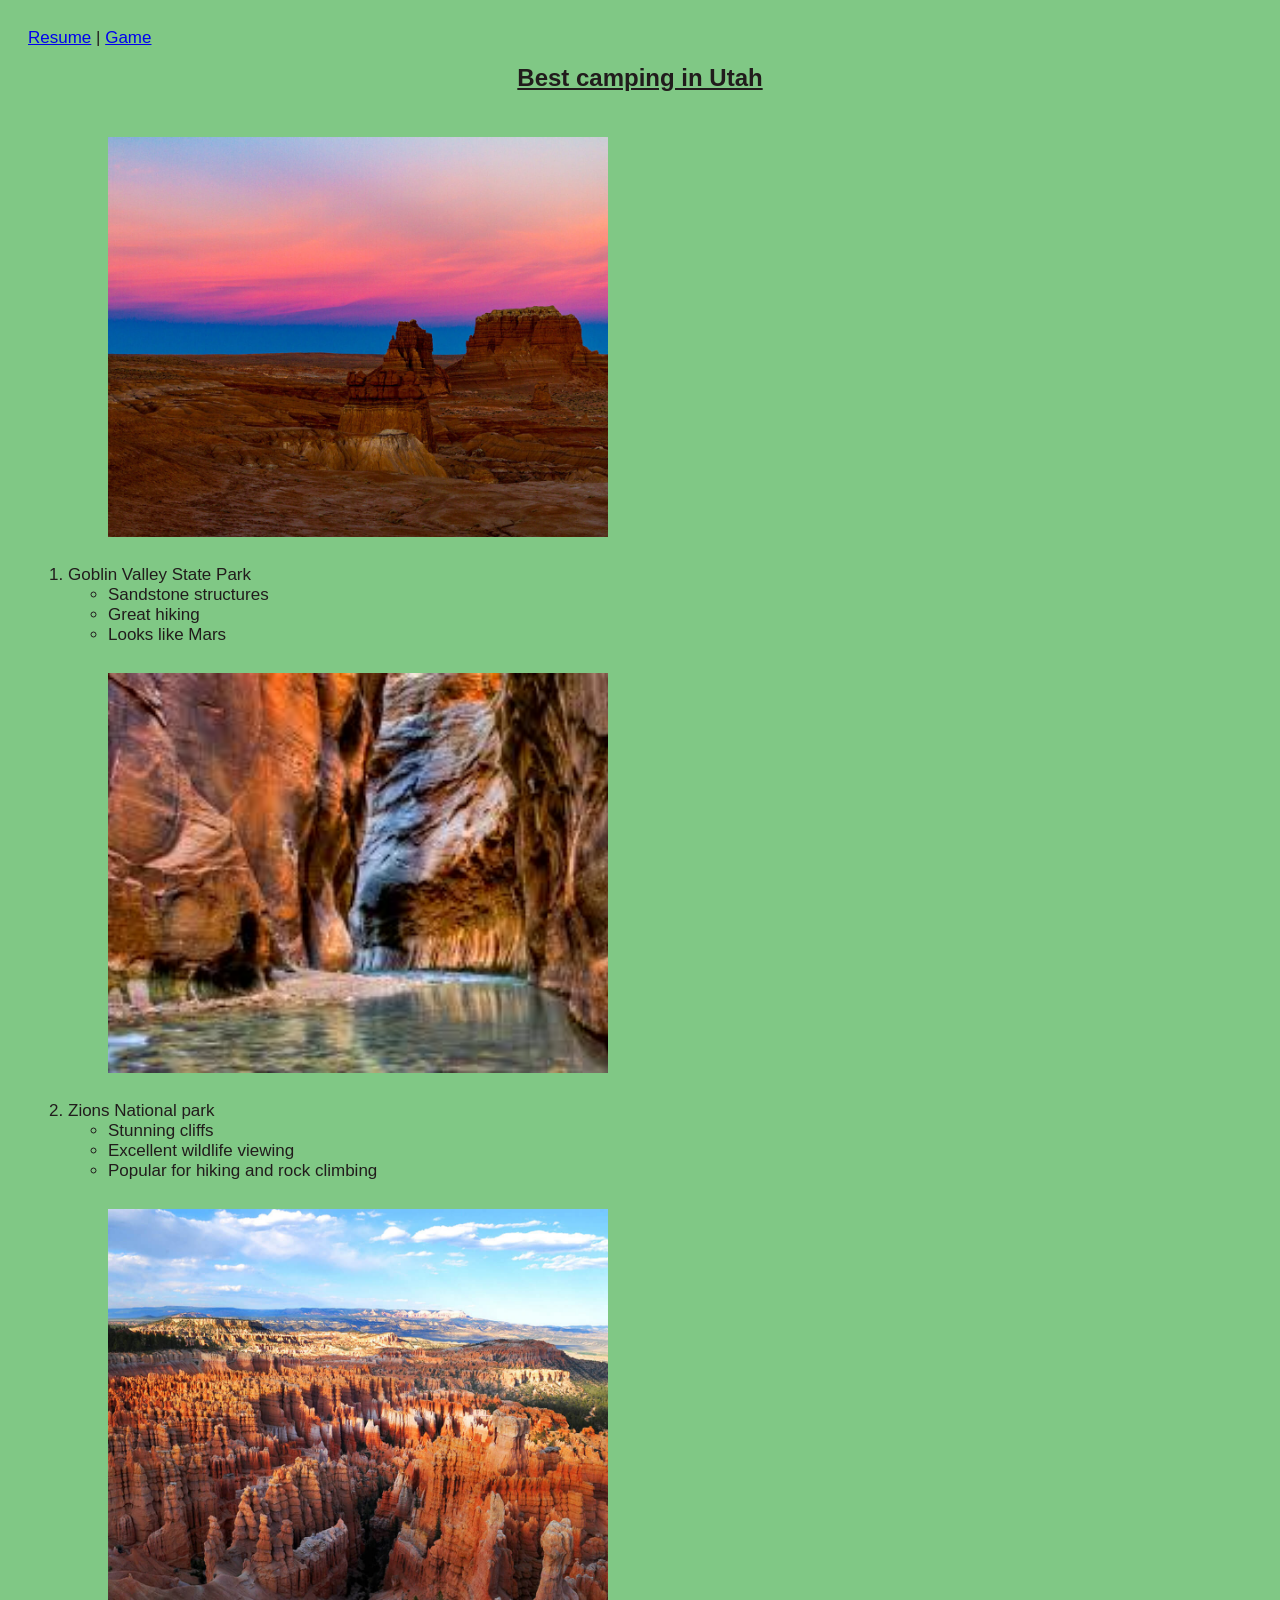
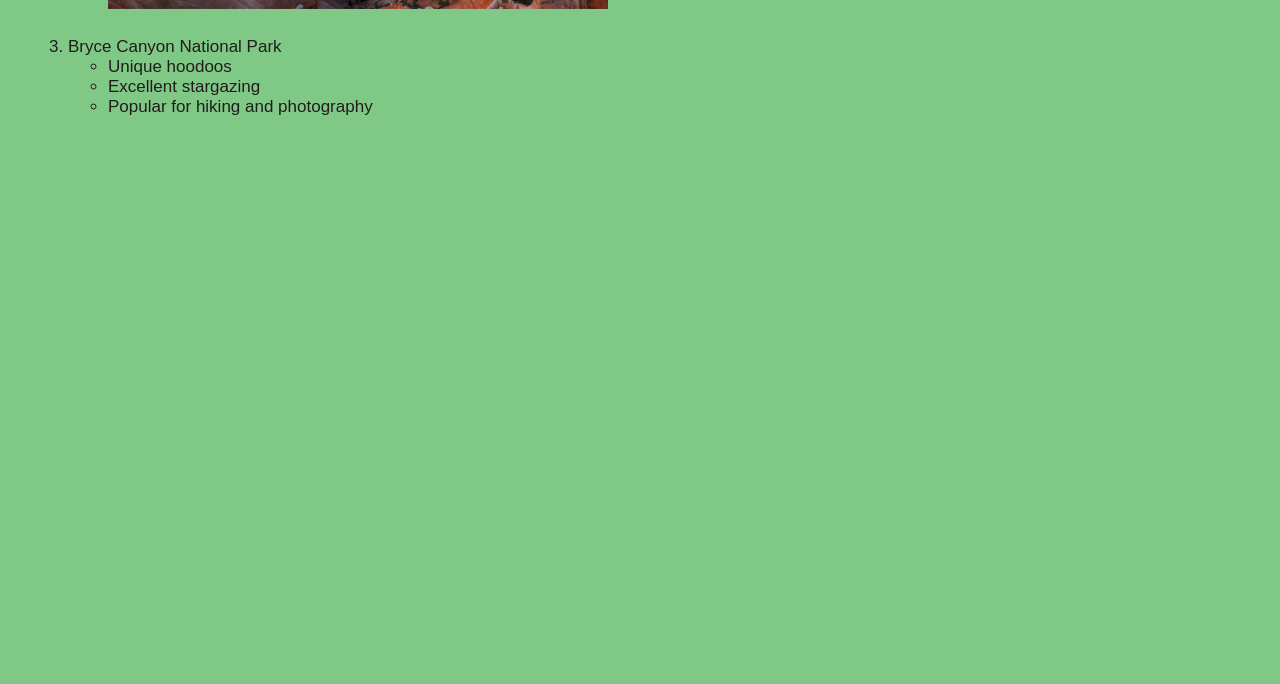
==== scratch.html @ 509bb01d "Add files via upload" ====
<!DOCTYPE html>
<html lang="en">
<head>
    <meta charset="UTF-8">
    <meta name="viewport" content="width=device-width, initial-scale=1.0">
    <title>Best camping in Utah</title>
    

</head>
     <link rel="stylesheet" href="stylesheet/style.css">
    <script type="module" src="https://tableauusercontent.com"></script>
    <link rel="stylesheet" href="css/bootstrap.min.css"> <!-- Bootstrap CSS -->
    <link rel="stylesheet" href="css/style.css"> <!-- Your template's specific styles -->

<body>

<a
href="index.html">Resume</a> |
<a
href="game/game.html">Game</a> 


<div class="header">Best camping in Utah </div>

    <ol>
        &nbsp;
            <ul>
            <img src="images/Goblin-Valley-State-Park.jpg" alt="Goblin Valley National Park" />
            </ul>
        &nbsp;
        <li>Goblin Valley State Park
            <ul>
                <li>Sandstone structures</li>
                <li>Great hiking</li>
                <li>Looks like Mars</li>
            </ul>
        </li>
        &nbsp;
            <ul>
            <img src="images/Zion-national-park.jpeg" alt="Zions National Park" />
            </ul>
        &nbsp;
        <li>Zions National park
            <ul>
                <li>Stunning cliffs</li>
                <li>Excellent wildlife viewing</li>
                <li>Popular for hiking and rock climbing</li>
            </ul>
        </li>
        &nbsp;
            <ul>
            <img src="images/Bryce-Canyon-National-Park-Utah.jpg" alt="Bryce Canyon National Park hoodoos: dense cluster of tall orange and red sandstone spires rising from an amphitheater, sunlit with deep shadows; scattered evergreen trees on the rim and distant plateaus under a blue sky; dramatic, awe-inspiring landscape" />
            </ul>
        &nbsp;
        <li>Bryce Canyon National Park
            <ul>
                <li>Unique hoodoos</li>
                <li>Excellent stargazing</li>
                <li>Popular for hiking and photography</li>
            </ul>
        </li>
    </ol>
    <div class="video-wrapper">
        <iframe src="https://www.youtube.com/watch?v=8gbIf3sOifs" title="YouTube video player" allow="accelerometer; autoplay; clipboard-write; encrypted-media; gyroscope; picture-in-picture" allowfullscreen></iframe>
    </div>

   <tableau-viz id="tableauViz" 
             src="https://public.tableau.com/app/profile/valerie1556/viz/DataforaCause-GlobalPeaceScores/DASHBOARD?_gl=1*1o26245*_gcl_au*MTkxMDAzMzc4OS4xNzczNzcyMzEyLjE0OTU0OTMzMjkuMTc3Mzc3MjM0MS4xNzczNzcyMzg2*_ga*ODM4NzYyMzE5LjE3NzM3NzIzMTI.*_ga_8YLN0SNXVS*czE3NzU4NDk4ODckbzUkZzEkdDE3NzU4NDk5MDckajQzJGwwJGgw"
             toolbar="bottom" 
             hide-tabs>
    </tableau-viz>
    
    <!-- Bootstrap Bundle JS (includes Popper for dropdowns/tooltips) -->
    <script src="js/bootstrap.bundle.min.js"></script>

    <!-- Your Custom Scripts (Optional) -->
    <script src="js/main.js"></script>
   
<div class='tableauPlaceholder' id='viz1776110760053' style='position: relative '><noscript><a href='https:&#47;&#47;www.tableau.com&#47;'><img alt=' ' src='https:&#47;&#47;public.tableau.com&#47;static&#47;images&#47;NT&#47;NTWQP6RDY&#47;1_rss.png' style='border: none' /></a></noscript><object class='tableauViz' style='display:none;'><param name='host_url' value='https%3A%2F%2Fpublic.tableau.com%2F' /> <param name='embed_code_version' value='3' /> <param name='path' value='shared&#47;NTWQP6RDY' /> <param name='toolbar' value='yes' /><param name='device' value='desktop' /><param name='static_image' value='https:&#47;&#47;public.tableau.com&#47;static&#47;images&#47;NT&#47;NTWQP6RDY&#47;1.png' /> <param name='animate_transition' value='yes' /><param name='display_static_image' value='yes' /><param name='display_spinner' value='yes' /><param name='display_overlay' value='yes' /><param name='display_count' value='yes' /><param name='apiInternalVersion' value='1.142.0' /><param name='apiExternalVersion' value='3.8.0' /><param name='filter' value='navType=0' /><param name='filter' value='navSrc=Opt' /><param name='disableUrlActionsPopups' value='n' /><param name='tabs' value='y' /><param name='filter' value='mobile=n' /><param name='hideEditButton' value='n' /><param name='hideEditInDesktopButton' value='n' /><param name='suppressDefaultEditBehavior' value='n' /><param name='jsdebug' value='n' /></object></div> <script type='text/javascript'> var divElement = document.getElementById('viz1776110760053'); var vizElement = divElement.getElementsByTagName('object')[0]; vizElement.style.width='800px';vizElement.style.height='597px'; var scriptElement = document.createElement('script'); scriptElement.src = 'https://public.tableau.com/javascripts/api/viz_v1.js'; vizElement.parentNode.insertBefore(scriptElement, vizElement); </script>

</body>
   
</html>
---- stylesheet/style.css ----
ol img {
    width: 500px;
    height: 400px;
    object-fit: cover;
    display: block;
    margin: 8px 0;
    text-align: center;
}
.video-wrapper {
    width: 100%;
    max-width: 900px;
    margin: 16px auto;
    text-align: center;
    justify-content: center;
}
.video-wrapper iframe {
    width: 100%;
    aspect-ratio: 16/9;
    border: 0;
    display: block;  
    text-align: center;   
    justify-content: center;   
}

body {
    background-color: #44ae4bac;
    font-family: Arial, sans-serif;
    padding: 20px;
    color: #211c1c;
    font-size: 17px
}   

.header {
    font-size: 24px;
    font-weight: bold;
    margin-bottom: 16px;
    padding-top: 16px;
    text-align: center;
    text-decoration: underline;
    
}

<div class="video-wrapper">
    <iframe src="https://www.youtube.com/watch?v=8gbIf3sOifs" title="YouTube video player" allow="accelerometer; autoplay; clipboard-write; encrypted-media; gyroscope; picture-in-picture" allowfullscreen></iframe>
</div>

<div>
    <li><a href="#top">Back to Top</a></li>
</div>
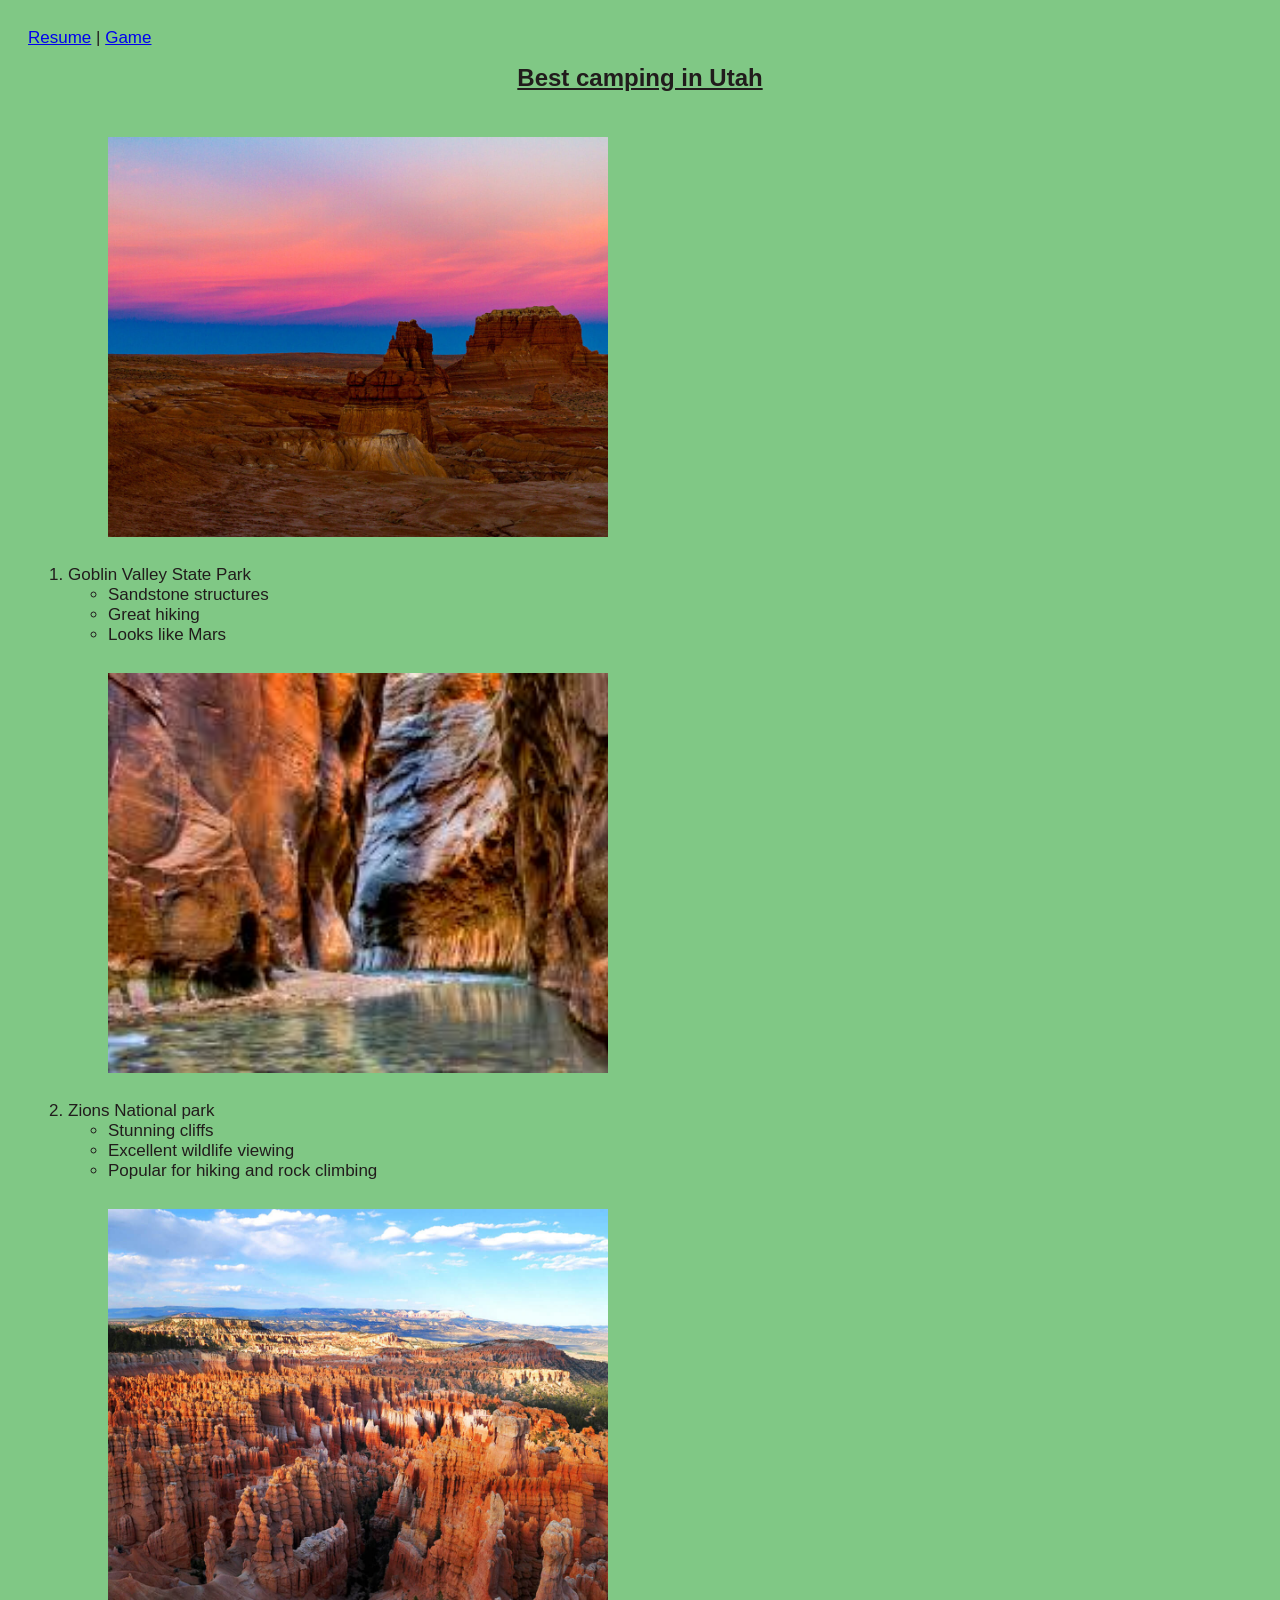
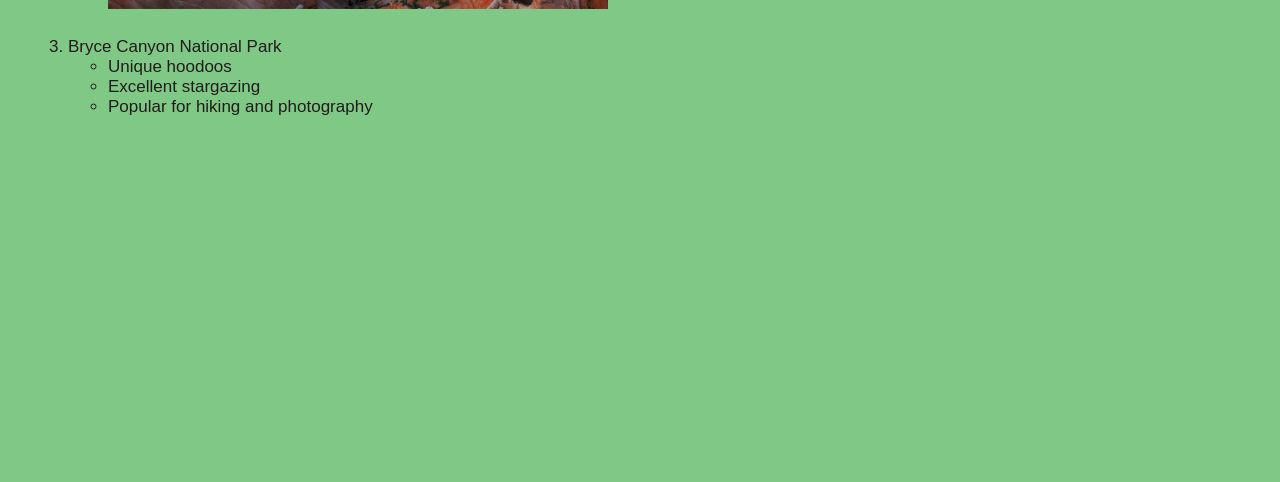
==== commit ea3ce65b: "Add files via upload" ====
--- a/scratch.html
+++ b/scratch.html
@@ -60,8 +60,8 @@
             </ul>
         </li>
     </ol>
-    <div class="video-wrapper">
-        <iframe src="https://www.youtube.com/watch?v=8gbIf3sOifs" title="YouTube video player" allow="accelerometer; autoplay; clipboard-write; encrypted-media; gyroscope; picture-in-picture" allowfullscreen></iframe>
+    <div id="videoofutah">
+      <iframe width="560" height="315" src="https://www.youtube.com/embed/b2L9NZ70hD8?si=ytgMl3rL4OjYk3Zu" title="YouTube video player" frameborder="0" allow="accelerometer; autoplay; clipboard-write; encrypted-media; gyroscope; picture-in-picture; web-share" referrerpolicy="strict-origin-when-cross-origin" allowfullscreen></iframe>
     </div>
 
    <tableau-viz id="tableauViz" 
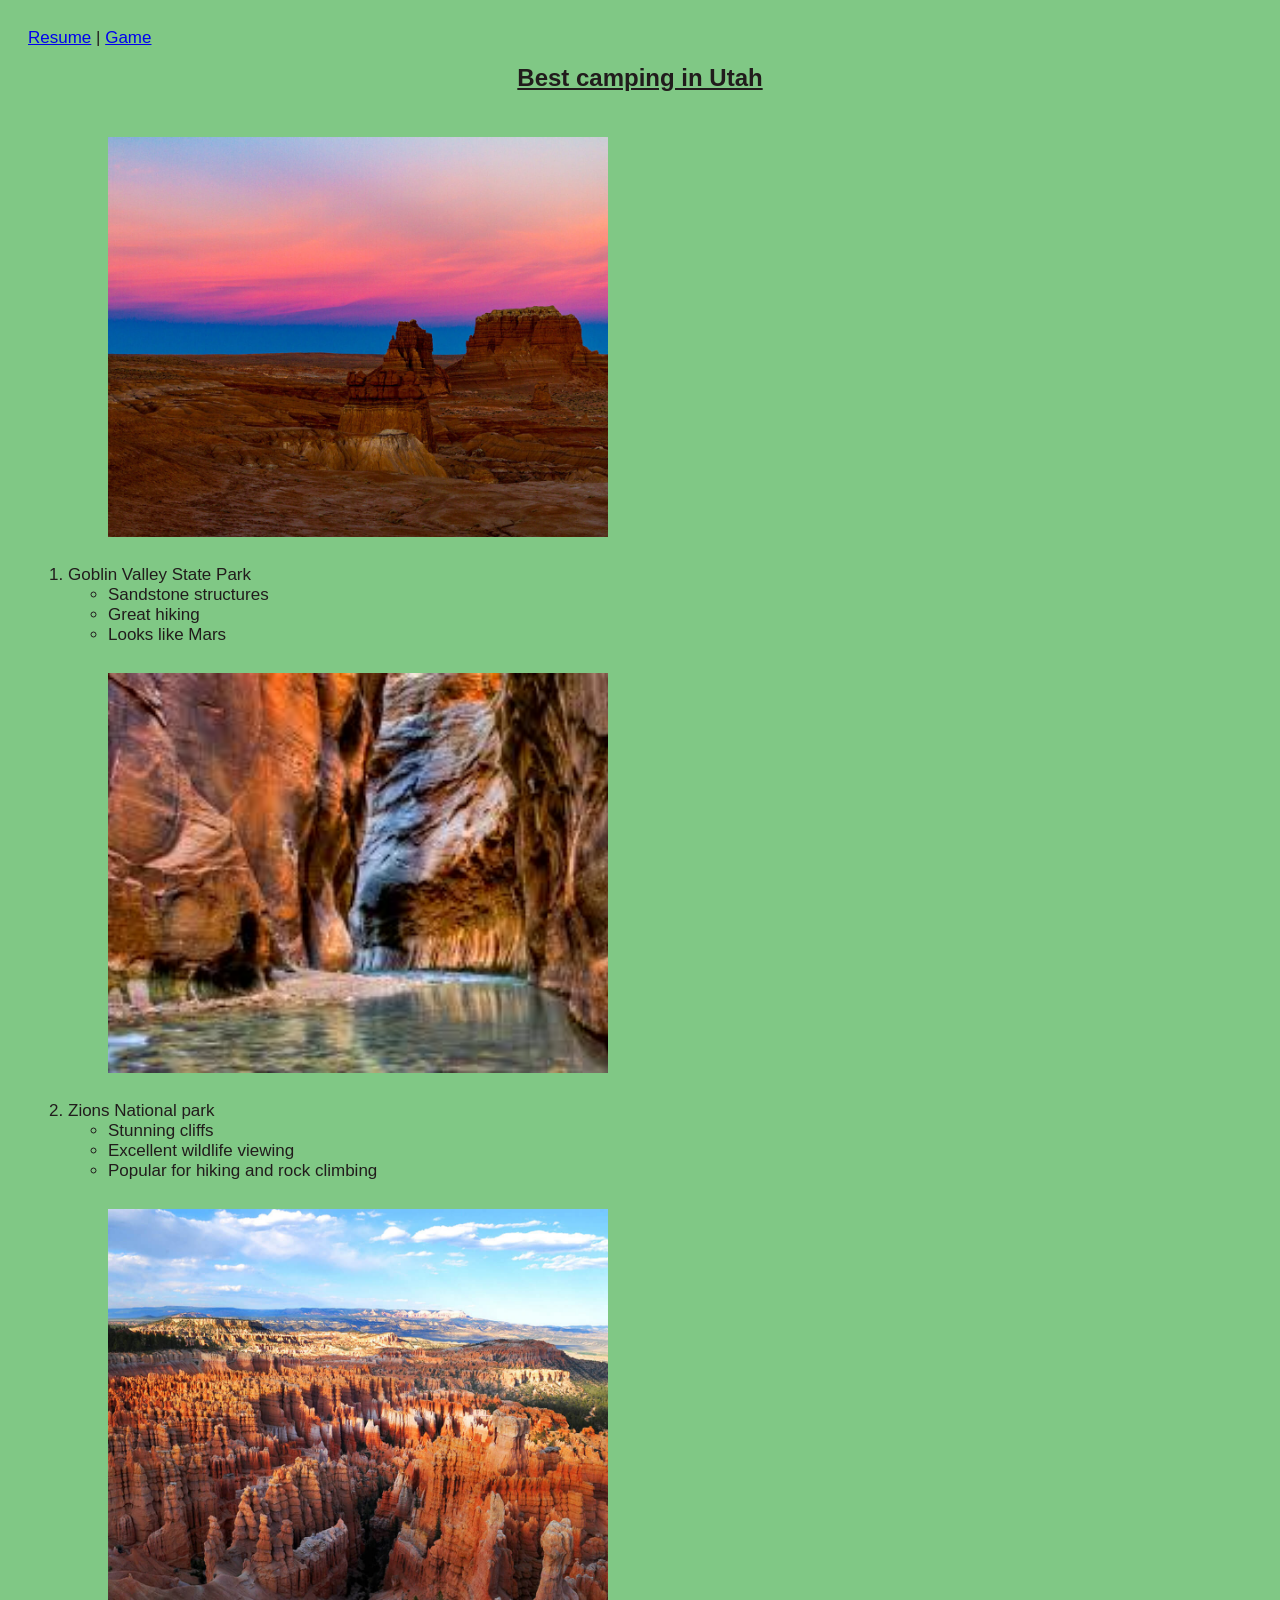
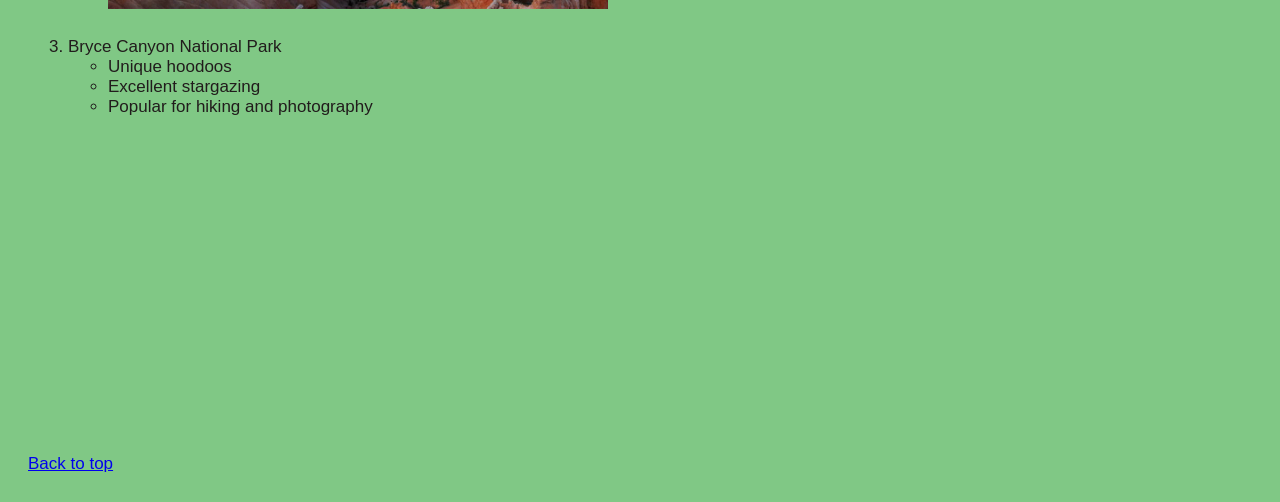
==== commit 6e312818: "Add files via upload" ====
--- a/scratch.html
+++ b/scratch.html
@@ -20,7 +20,7 @@
 href="game/game.html">Game</a> 
 
 
-<div class="header">Best camping in Utah </div>
+<div class="header" id="top">Best camping in Utah </div>
 
     <ol>
         &nbsp;
@@ -64,11 +64,7 @@
       <iframe width="560" height="315" src="https://www.youtube.com/embed/b2L9NZ70hD8?si=ytgMl3rL4OjYk3Zu" title="YouTube video player" frameborder="0" allow="accelerometer; autoplay; clipboard-write; encrypted-media; gyroscope; picture-in-picture; web-share" referrerpolicy="strict-origin-when-cross-origin" allowfullscreen></iframe>
     </div>
 
-   <tableau-viz id="tableauViz" 
-             src="https://public.tableau.com/app/profile/valerie1556/viz/DataforaCause-GlobalPeaceScores/DASHBOARD?_gl=1*1o26245*_gcl_au*MTkxMDAzMzc4OS4xNzczNzcyMzEyLjE0OTU0OTMzMjkuMTc3Mzc3MjM0MS4xNzczNzcyMzg2*_ga*ODM4NzYyMzE5LjE3NzM3NzIzMTI.*_ga_8YLN0SNXVS*czE3NzU4NDk4ODckbzUkZzEkdDE3NzU4NDk5MDckajQzJGwwJGgw"
-             toolbar="bottom" 
-             hide-tabs>
-    </tableau-viz>
+  <div class='tableauPlaceholder' id='viz1776120283451' style='position: relative'><noscript><a href='https:&#47;&#47;www.tableau.com&#47;'><img alt=' ' src='https:&#47;&#47;public.tableau.com&#47;static&#47;images&#47;SN&#47;SNNBSSBYR&#47;1_rss.png' style='border: none' /></a></noscript><object class='tableauViz'  style='display:none;'><param name='host_url' value='https%3A%2F%2Fpublic.tableau.com%2F' /> <param name='embed_code_version' value='3' /> <param name='path' value='shared&#47;SNNBSSBYR' /> <param name='toolbar' value='yes' /><param name='device' value='desktop' /><param name='static_image' value='https:&#47;&#47;public.tableau.com&#47;static&#47;images&#47;SN&#47;SNNBSSBYR&#47;1.png' /> <param name='animate_transition' value='yes' /><param name='display_static_image' value='yes' /><param name='display_spinner' value='yes' /><param name='display_overlay' value='yes' /><param name='display_count' value='yes' /><param name='apiInternalVersion' value='1.142.0' /><param name='apiExternalVersion' value='3.8.0' /><param name='filter' value='navType=0' /><param name='filter' value='navSrc=Opt' /><param name='disableUrlActionsPopups' value='n' /><param name='tabs' value='y' /><param name='filter' value='mobile=n' /><param name='hideEditButton' value='n' /><param name='hideEditInDesktopButton' value='n' /><param name='suppressDefaultEditBehavior' value='n' /><param name='jsdebug' value='n' /></object></div>                <script type='text/javascript'>                    var divElement = document.getElementById('viz1776120283451');                    var vizElement = divElement.getElementsByTagName('object')[0];                    vizElement.style.width='800px';vizElement.style.height='597px';                    var scriptElement = document.createElement('script');                    scriptElement.src = 'https://public.tableau.com/javascripts/api/viz_v1.js';                    vizElement.parentNode.insertBefore(scriptElement, vizElement);                </script>
     
     <!-- Bootstrap Bundle JS (includes Popper for dropdowns/tooltips) -->
     <script src="js/bootstrap.bundle.min.js"></script>
@@ -76,7 +72,9 @@
     <!-- Your Custom Scripts (Optional) -->
     <script src="js/main.js"></script>
    
-<div class='tableauPlaceholder' id='viz1776110760053' style='position: relative '><noscript><a href='https:&#47;&#47;www.tableau.com&#47;'><img alt=' ' src='https:&#47;&#47;public.tableau.com&#47;static&#47;images&#47;NT&#47;NTWQP6RDY&#47;1_rss.png' style='border: none' /></a></noscript><object class='tableauViz' style='display:none;'><param name='host_url' value='https%3A%2F%2Fpublic.tableau.com%2F' /> <param name='embed_code_version' value='3' /> <param name='path' value='shared&#47;NTWQP6RDY' /> <param name='toolbar' value='yes' /><param name='device' value='desktop' /><param name='static_image' value='https:&#47;&#47;public.tableau.com&#47;static&#47;images&#47;NT&#47;NTWQP6RDY&#47;1.png' /> <param name='animate_transition' value='yes' /><param name='display_static_image' value='yes' /><param name='display_spinner' value='yes' /><param name='display_overlay' value='yes' /><param name='display_count' value='yes' /><param name='apiInternalVersion' value='1.142.0' /><param name='apiExternalVersion' value='3.8.0' /><param name='filter' value='navType=0' /><param name='filter' value='navSrc=Opt' /><param name='disableUrlActionsPopups' value='n' /><param name='tabs' value='y' /><param name='filter' value='mobile=n' /><param name='hideEditButton' value='n' /><param name='hideEditInDesktopButton' value='n' /><param name='suppressDefaultEditBehavior' value='n' /><param name='jsdebug' value='n' /></object></div> <script type='text/javascript'> var divElement = document.getElementById('viz1776110760053'); var vizElement = divElement.getElementsByTagName('object')[0]; vizElement.style.width='800px';vizElement.style.height='597px'; var scriptElement = document.createElement('script'); scriptElement.src = 'https://public.tableau.com/javascripts/api/viz_v1.js'; vizElement.parentNode.insertBefore(scriptElement, vizElement); </script>
+<div class='tableauPlaceholder' id='viz1776110760053' style='position: relative '><noscript><a href='https:&#47;&#47;www.tableau.com&#47;'><img alt=' ' src='https:&#47;&#47;public.tableau.com&#47;static&#47;images&#47;NT&#47;NTWQP6RDY&#47;1_rss.png' style='border: none' /></a></noscript><object class='tableauViz' style='display:none;'><param name='host_url' value='https%3A%2F%2Fpublic.tableau.com%2F' /> <param name='embed_code_version' value='3' /> <param name='path' value='shared&#47;NTWQP6RDY' /> <param name='toolbar' value='yes' /><param name='device' value='desktop' /><param name='static_image' value='https:&#47;&#47;public.tableau.com&#47;static&#47;images&#47;NT&#47;NTWQP6RDY&#47;1.png' /> <param name='animate_transition' value='yes' /><param name='display_static_image' value='yes' /><param name='display_spinner' value='yes' /><param name='display_overlay' value='yes' /><param name='display_count' value='yes' /><param name='apiInternalVersion' value='1.142.0' /><param name='apiExternalVersion' value='3.8.0' /><param name='filter' value='navType=0' /><param name='filter' value='navSrc=Opt' /><param name='disableUrlActionsPopups' value='n' /><param name='tabs' value='y' /><param name='filter' value='mobile=n' /><param name='hideEditButton' value='n' /><param name='hideEditInDesktopButton]' value='n' /><param name 'suppressDefaultEditBehavior' value 'n'/><param name 'jsdebug" value="n"/></object></div> <script type="text/javascript"> var divElement = document.getElementById('viz1776110760053'); var vizElement = divElement.getElementsByTagName('object')[0]; vizElement.style.width('800px');vizElement.style.height('597px'); var scriptElement = document.createElement('script'); scriptElement.src = 'https://public.tableau.com/javascripts/api/viz_v1.js'; vizElement.parentNode.insertBefore(scriptElement, vizElement); </script>
+
+<a href="#top">Back to top</a>
 
 </body>
    
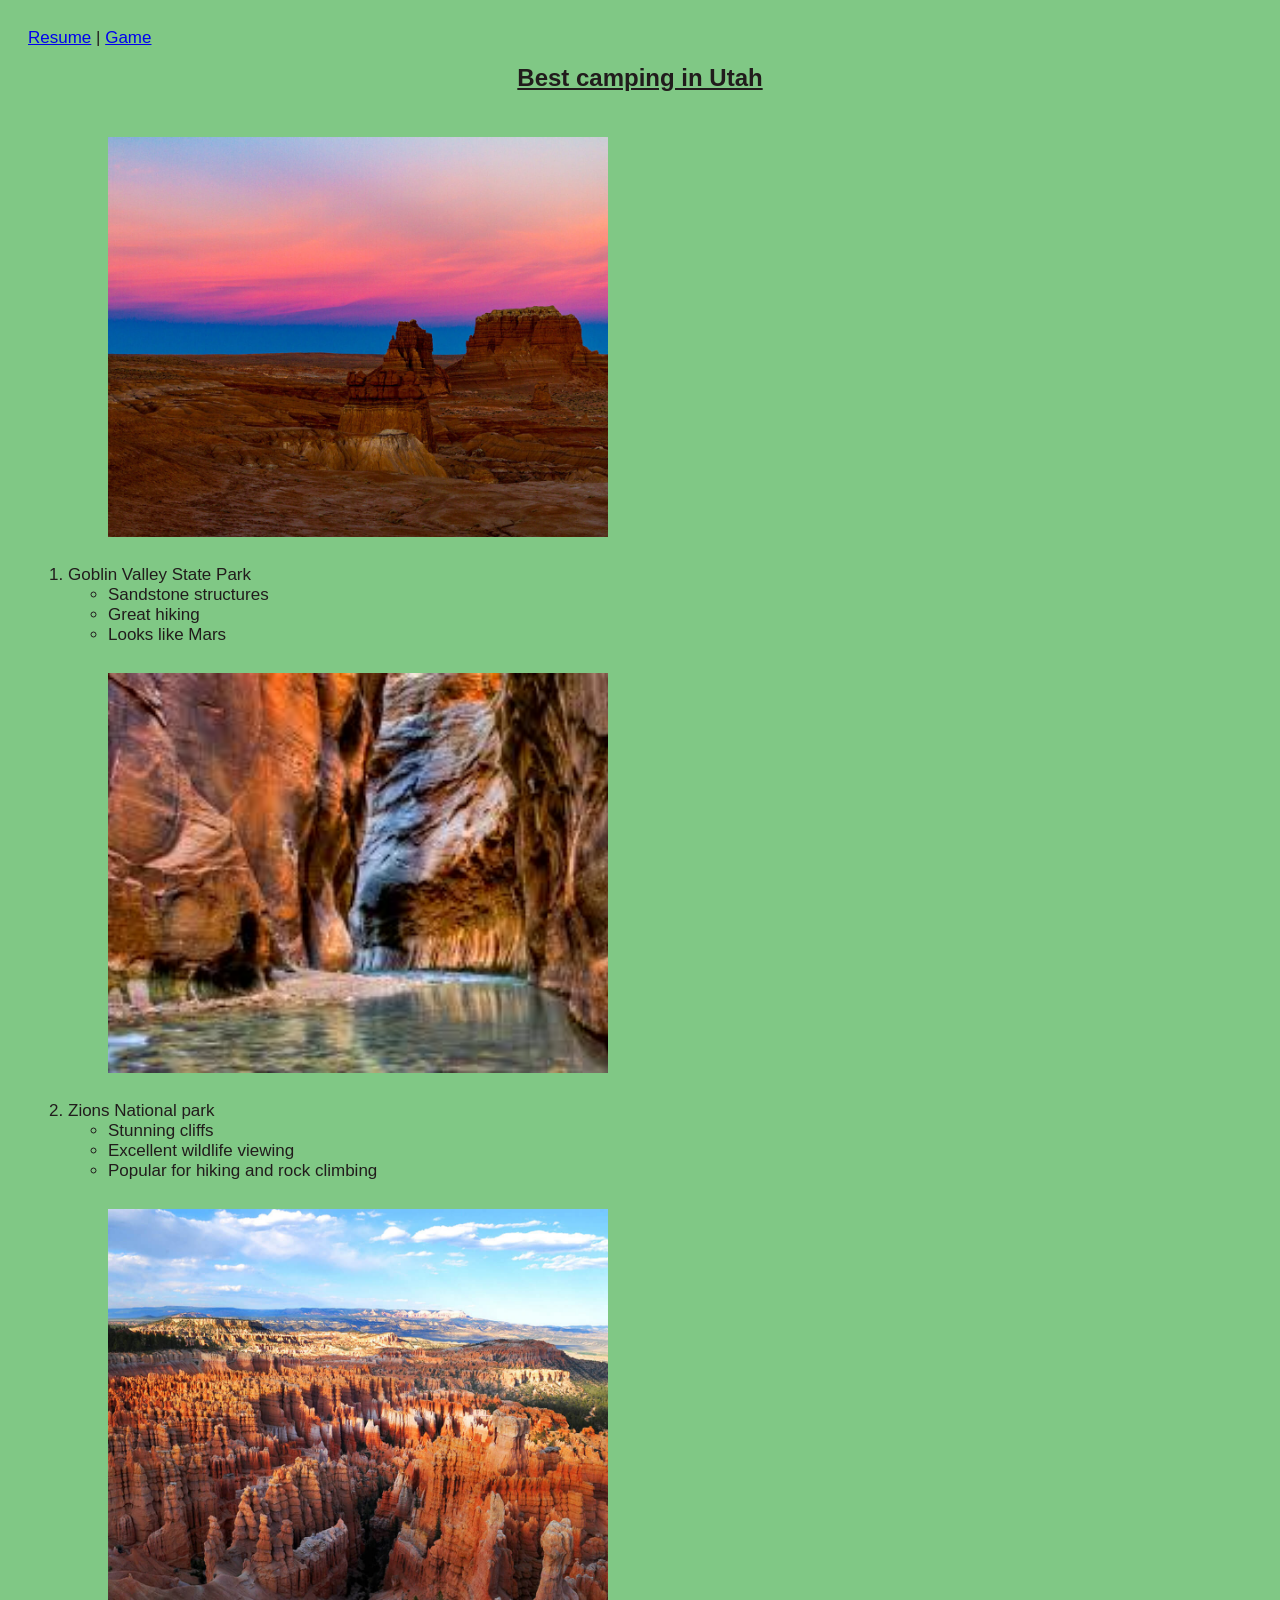
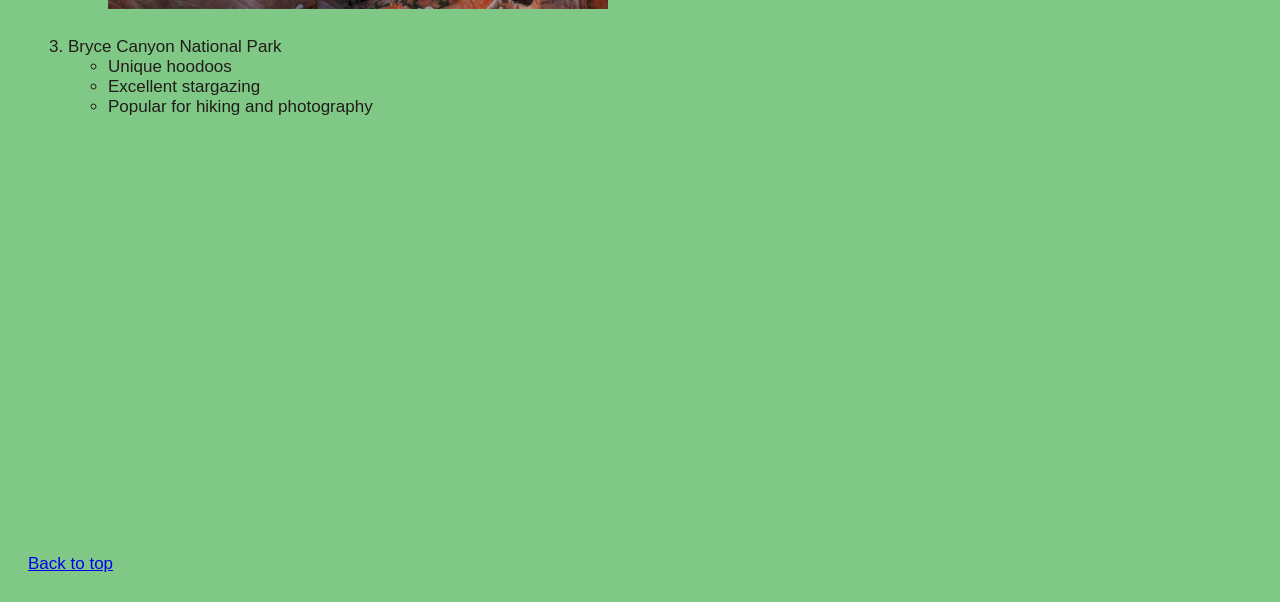
==== commit d0946cf4: "Add files via upload" ====
--- a/scratch.html
+++ b/scratch.html
@@ -73,7 +73,7 @@
     <script src="js/main.js"></script>
    
 <div class='tableauPlaceholder' id='viz1776110760053' style='position: relative '><noscript><a href='https:&#47;&#47;www.tableau.com&#47;'><img alt=' ' src='https:&#47;&#47;public.tableau.com&#47;static&#47;images&#47;NT&#47;NTWQP6RDY&#47;1_rss.png' style='border: none' /></a></noscript><object class='tableauViz' style='display:none;'><param name='host_url' value='https%3A%2F%2Fpublic.tableau.com%2F' /> <param name='embed_code_version' value='3' /> <param name='path' value='shared&#47;NTWQP6RDY' /> <param name='toolbar' value='yes' /><param name='device' value='desktop' /><param name='static_image' value='https:&#47;&#47;public.tableau.com&#47;static&#47;images&#47;NT&#47;NTWQP6RDY&#47;1.png' /> <param name='animate_transition' value='yes' /><param name='display_static_image' value='yes' /><param name='display_spinner' value='yes' /><param name='display_overlay' value='yes' /><param name='display_count' value='yes' /><param name='apiInternalVersion' value='1.142.0' /><param name='apiExternalVersion' value='3.8.0' /><param name='filter' value='navType=0' /><param name='filter' value='navSrc=Opt' /><param name='disableUrlActionsPopups' value='n' /><param name='tabs' value='y' /><param name='filter' value='mobile=n' /><param name='hideEditButton' value='n' /><param name='hideEditInDesktopButton]' value='n' /><param name 'suppressDefaultEditBehavior' value 'n'/><param name 'jsdebug" value="n"/></object></div> <script type="text/javascript"> var divElement = document.getElementById('viz1776110760053'); var vizElement = divElement.getElementsByTagName('object')[0]; vizElement.style.width('800px');vizElement.style.height('597px'); var scriptElement = document.createElement('script'); scriptElement.src = 'https://public.tableau.com/javascripts/api/viz_v1.js'; vizElement.parentNode.insertBefore(scriptElement, vizElement); </script>
-
+<br><br><br><br><br>
 <a href="#top">Back to top</a>
 
 </body>
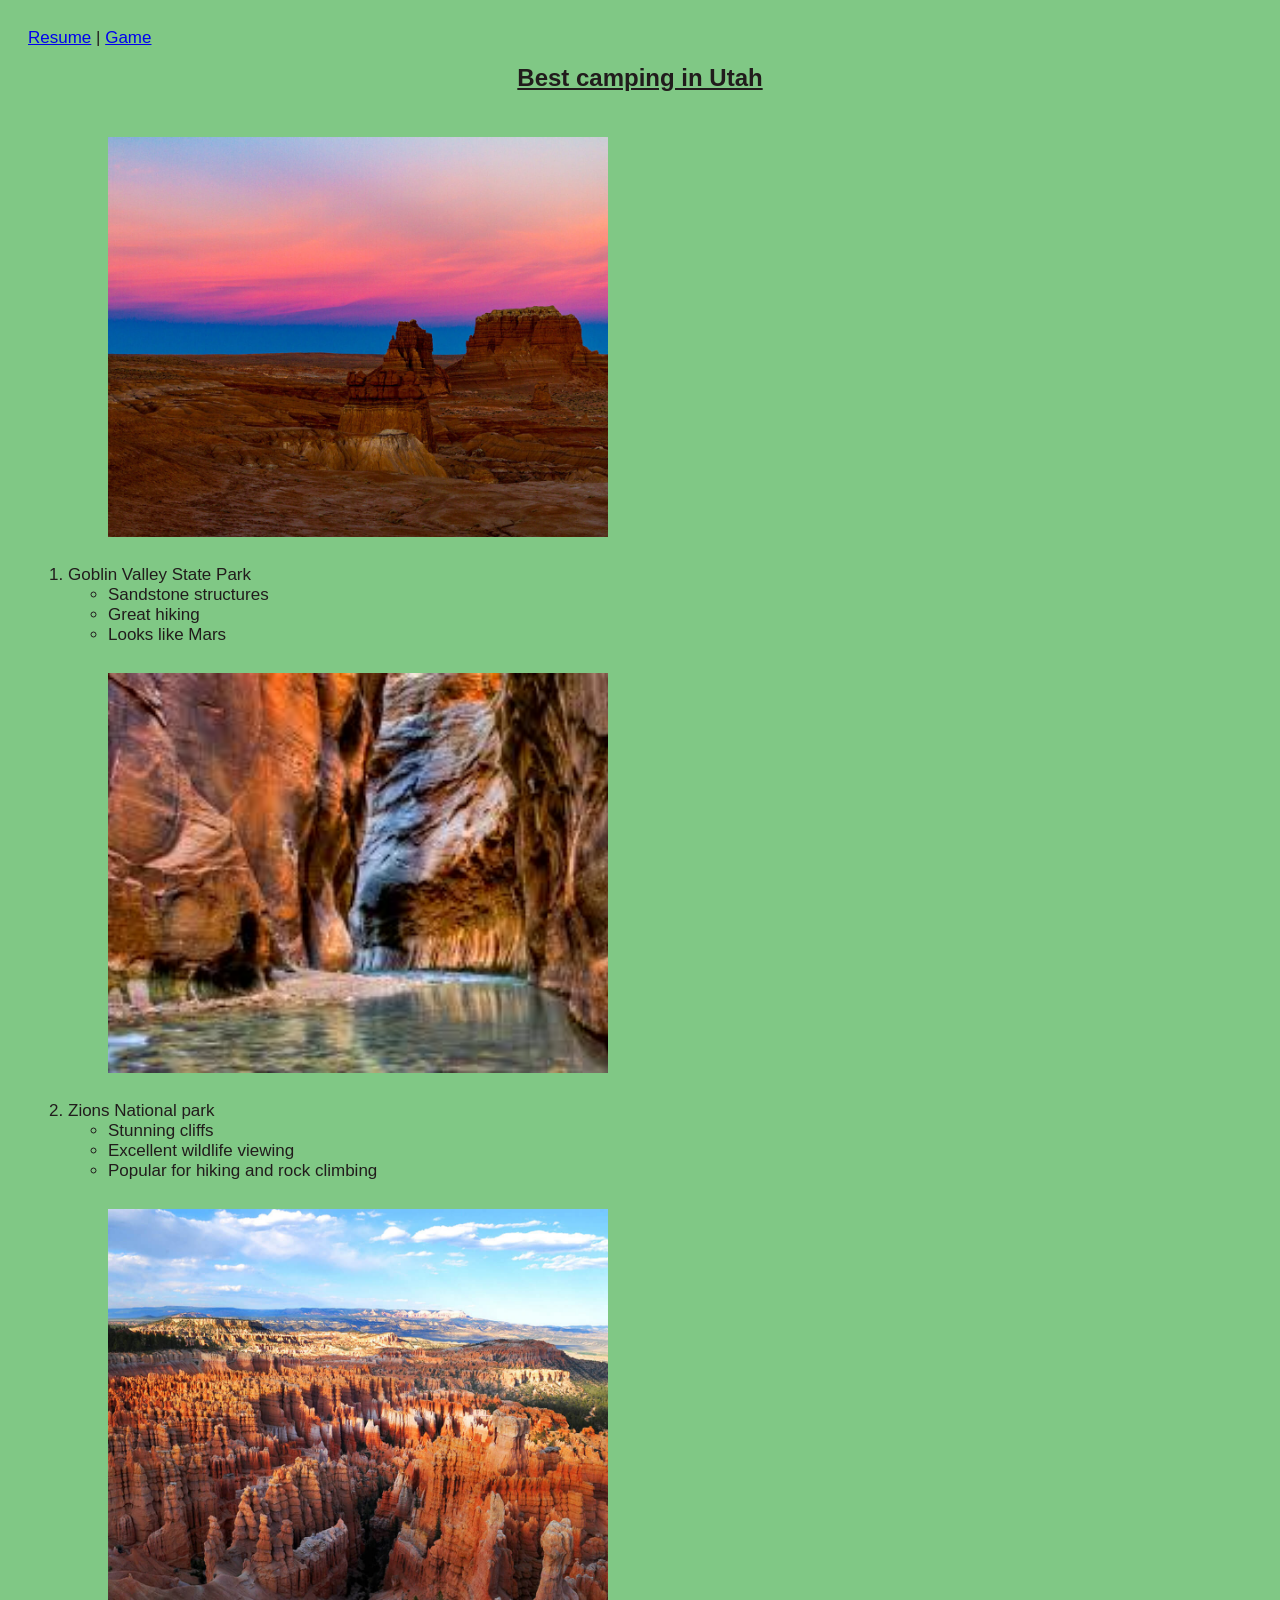
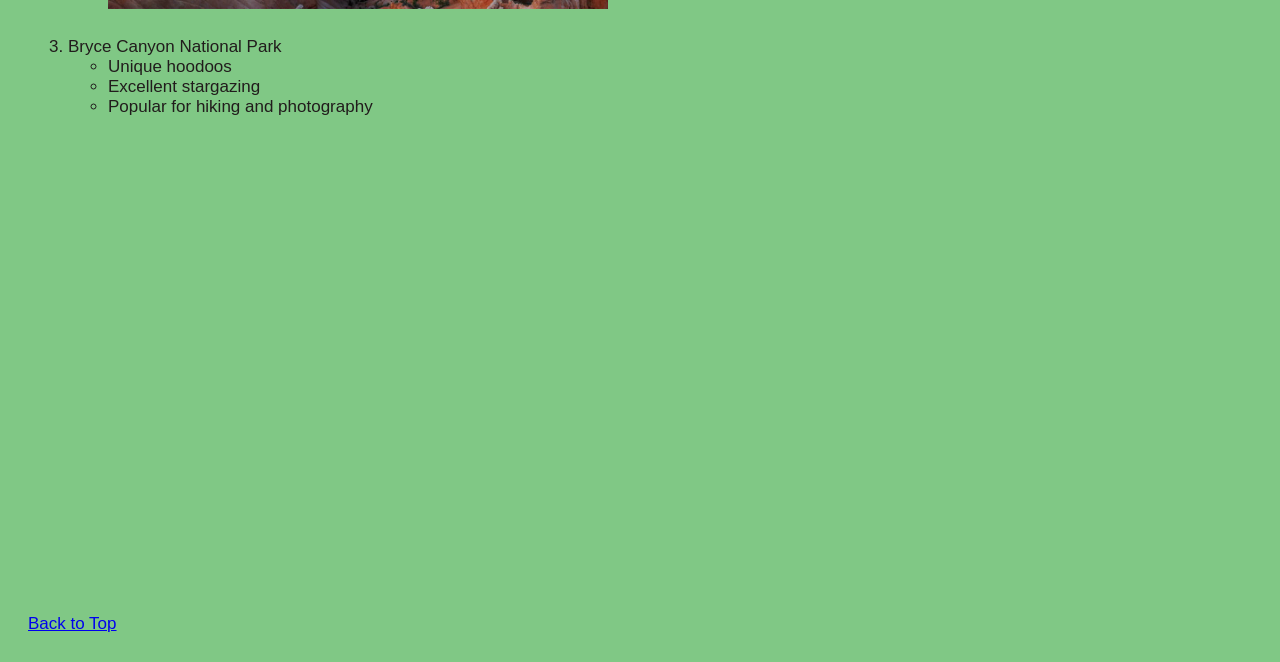
==== commit fbd11c24: "Update scratch.html" ====
--- a/scratch.html
+++ b/scratch.html
@@ -72,9 +72,12 @@
     <!-- Your Custom Scripts (Optional) -->
     <script src="js/main.js"></script>
    
-<div class='tableauPlaceholder' id='viz1776110760053' style='position: relative '><noscript><a href='https:&#47;&#47;www.tableau.com&#47;'><img alt=' ' src='https:&#47;&#47;public.tableau.com&#47;static&#47;images&#47;NT&#47;NTWQP6RDY&#47;1_rss.png' style='border: none' /></a></noscript><object class='tableauViz' style='display:none;'><param name='host_url' value='https%3A%2F%2Fpublic.tableau.com%2F' /> <param name='embed_code_version' value='3' /> <param name='path' value='shared&#47;NTWQP6RDY' /> <param name='toolbar' value='yes' /><param name='device' value='desktop' /><param name='static_image' value='https:&#47;&#47;public.tableau.com&#47;static&#47;images&#47;NT&#47;NTWQP6RDY&#47;1.png' /> <param name='animate_transition' value='yes' /><param name='display_static_image' value='yes' /><param name='display_spinner' value='yes' /><param name='display_overlay' value='yes' /><param name='display_count' value='yes' /><param name='apiInternalVersion' value='1.142.0' /><param name='apiExternalVersion' value='3.8.0' /><param name='filter' value='navType=0' /><param name='filter' value='navSrc=Opt' /><param name='disableUrlActionsPopups' value='n' /><param name='tabs' value='y' /><param name='filter' value='mobile=n' /><param name='hideEditButton' value='n' /><param name='hideEditInDesktopButton]' value='n' /><param name 'suppressDefaultEditBehavior' value 'n'/><param name 'jsdebug" value="n"/></object></div> <script type="text/javascript"> var divElement = document.getElementById('viz1776110760053'); var vizElement = divElement.getElementsByTagName('object')[0]; vizElement.style.width('800px');vizElement.style.height('597px'); var scriptElement = document.createElement('script'); scriptElement.src = 'https://public.tableau.com/javascripts/api/viz_v1.js'; vizElement.parentNode.insertBefore(scriptElement, vizElement); </script>
-<br><br><br><br><br>
-<a href="#top">Back to top</a>
+<div class='tableauPlaceholder' id='viz1776110760053' style='position: relative '><noscript><a href='https:&#47;&#47;www.tableau.com&#47;'><img alt=' ' src='https:&#47;&#47;public.tableau.com&#47;static&#47;images&#47;NT&#47;NTWQP6RDY&#47;1_rss.png' style='border: none' /></a></noscript><object class='tableauViz' style='display:none;'><param name='host_url' value='https%3A%2F%2Fpublic.tableau.com%2F' /> 
+    <param name='embed_code_version' value='3' /> <param name='path' value='shared&#47;NTWQP6RDY' /> <param name='toolbar' value='yes' /><param name='device' value='desktop' /><param name='static_image' value='https:&#47;&#47;public.tableau.com&#47;static&#47;images&#47;NT&#47;NTWQP6RDY&#47;1.png' /> 
+    <param name='animate_transition' value='yes' /><param name='display_static_image' value='yes' /><param name='display_spinner' value='yes' /><param name='display_overlay' value='yes' /><param name='display_count' value='yes' /><param name='apiInternalVersion' value='1.142.0' /><param name='apiExternalVersion' value='3.8.0' /><param name='filter' value='navType=0' /><param name='filter' value='navSrc=Opt' /><param name='disableUrlActionsPopups' value='n' /><param name='tabs' value='y' /><param name='filter' value='mobile=n' /><param name='hideEditButton' value='n' /><param name='hideEditInDesktopButton]' value='n' /><param name 'suppressDefaultEditBehavior' value 'n'/><param name 'jsdebug" value="n"/></object></div> <script type="text/javascript"> var divElement = document.getElementById('viz1776110760053'); var vizElement = divElement.getElementsByTagName('object')[0]; vizElement.style.width('800px');vizElement.style.height('597px'); var scriptElement = document.createElement('script'); scriptElement.src = 'https://public.tableau.com/javascripts/api/viz_v1.js'; vizElement.parentNode.insertBefore(scriptElement, vizElement);
+    </script>
+<br><br><br><br><br><br><br><br>
+    <a href=#top> Back to Top </a>
 
 </body>
    
